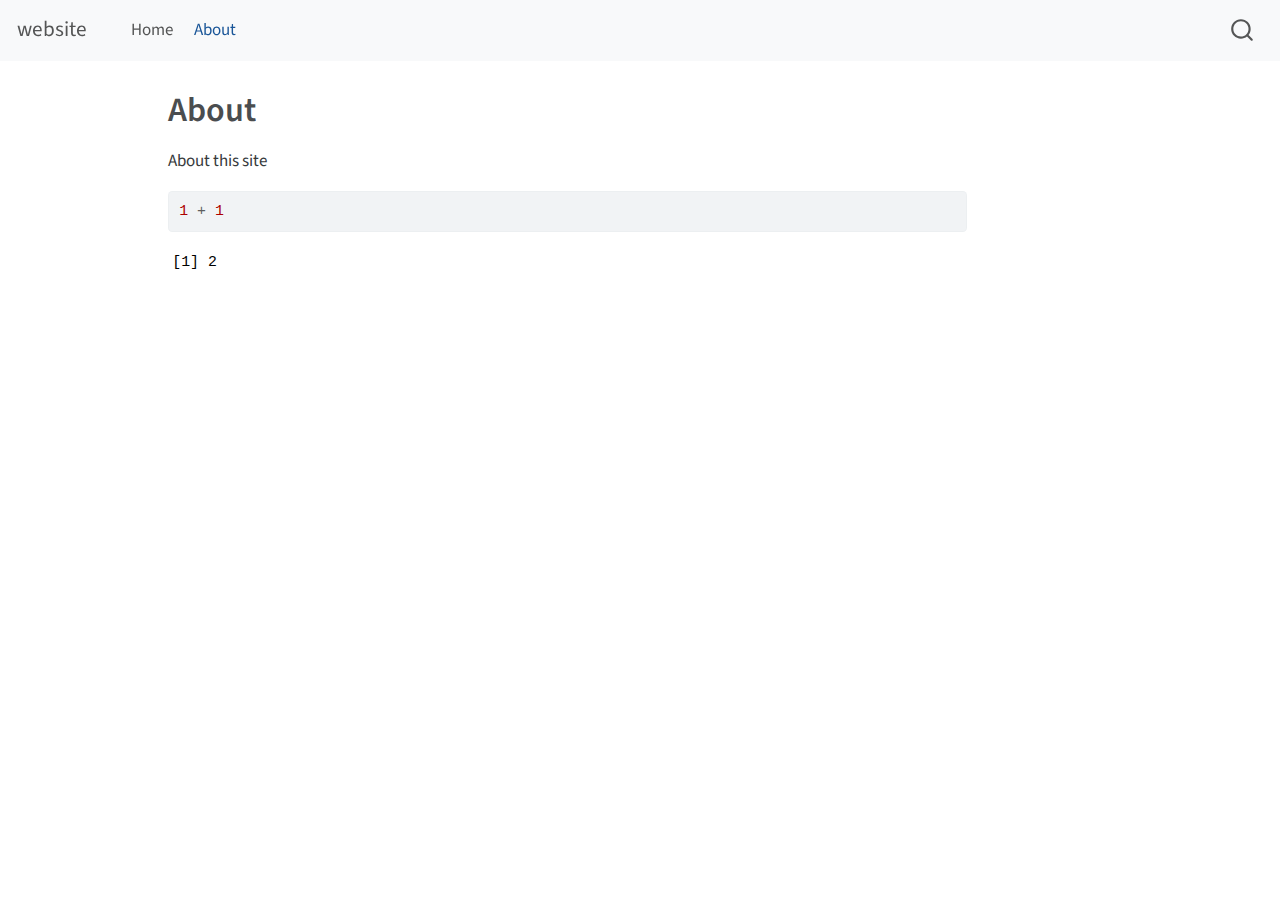
==== docs/about.html @ 20e7b468 "Initial commit" ====
<!DOCTYPE html>
<html xmlns="http://www.w3.org/1999/xhtml" lang="en" xml:lang="en"><head>

<meta charset="utf-8">
<meta name="generator" content="quarto-1.3.361">

<meta name="viewport" content="width=device-width, initial-scale=1.0, user-scalable=yes">


<title>website - About</title>
<style>
code{white-space: pre-wrap;}
span.smallcaps{font-variant: small-caps;}
div.columns{display: flex; gap: min(4vw, 1.5em);}
div.column{flex: auto; overflow-x: auto;}
div.hanging-indent{margin-left: 1.5em; text-indent: -1.5em;}
ul.task-list{list-style: none;}
ul.task-list li input[type="checkbox"] {
  width: 0.8em;
  margin: 0 0.8em 0.2em -1em; /* quarto-specific, see https://github.com/quarto-dev/quarto-cli/issues/4556 */ 
  vertical-align: middle;
}
/* CSS for syntax highlighting */
pre > code.sourceCode { white-space: pre; position: relative; }
pre > code.sourceCode > span { display: inline-block; line-height: 1.25; }
pre > code.sourceCode > span:empty { height: 1.2em; }
.sourceCode { overflow: visible; }
code.sourceCode > span { color: inherit; text-decoration: inherit; }
div.sourceCode { margin: 1em 0; }
pre.sourceCode { margin: 0; }
@media screen {
div.sourceCode { overflow: auto; }
}
@media print {
pre > code.sourceCode { white-space: pre-wrap; }
pre > code.sourceCode > span { text-indent: -5em; padding-left: 5em; }
}
pre.numberSource code
  { counter-reset: source-line 0; }
pre.numberSource code > span
  { position: relative; left: -4em; counter-increment: source-line; }
pre.numberSource code > span > a:first-child::before
  { content: counter(source-line);
    position: relative; left: -1em; text-align: right; vertical-align: baseline;
    border: none; display: inline-block;
    -webkit-touch-callout: none; -webkit-user-select: none;
    -khtml-user-select: none; -moz-user-select: none;
    -ms-user-select: none; user-select: none;
    padding: 0 4px; width: 4em;
  }
pre.numberSource { margin-left: 3em;  padding-left: 4px; }
div.sourceCode
  {   }
@media screen {
pre > code.sourceCode > span > a:first-child::before { text-decoration: underline; }
}
</style>


<script src="site_libs/quarto-nav/quarto-nav.js"></script>
<script src="site_libs/quarto-nav/headroom.min.js"></script>
<script src="site_libs/clipboard/clipboard.min.js"></script>
<script src="site_libs/quarto-search/autocomplete.umd.js"></script>
<script src="site_libs/quarto-search/fuse.min.js"></script>
<script src="site_libs/quarto-search/quarto-search.js"></script>
<meta name="quarto:offset" content="./">
<script src="site_libs/quarto-html/quarto.js"></script>
<script src="site_libs/quarto-html/popper.min.js"></script>
<script src="site_libs/quarto-html/tippy.umd.min.js"></script>
<script src="site_libs/quarto-html/anchor.min.js"></script>
<link href="site_libs/quarto-html/tippy.css" rel="stylesheet">
<link href="site_libs/quarto-html/quarto-syntax-highlighting.css" rel="stylesheet" id="quarto-text-highlighting-styles">
<script src="site_libs/bootstrap/bootstrap.min.js"></script>
<link href="site_libs/bootstrap/bootstrap-icons.css" rel="stylesheet">
<link href="site_libs/bootstrap/bootstrap.min.css" rel="stylesheet" id="quarto-bootstrap" data-mode="light">
<script id="quarto-search-options" type="application/json">{
  "location": "navbar",
  "copy-button": false,
  "collapse-after": 3,
  "panel-placement": "end",
  "type": "overlay",
  "limit": 20,
  "language": {
    "search-no-results-text": "No results",
    "search-matching-documents-text": "matching documents",
    "search-copy-link-title": "Copy link to search",
    "search-hide-matches-text": "Hide additional matches",
    "search-more-match-text": "more match in this document",
    "search-more-matches-text": "more matches in this document",
    "search-clear-button-title": "Clear",
    "search-detached-cancel-button-title": "Cancel",
    "search-submit-button-title": "Submit",
    "search-label": "Search"
  }
}</script>


<link rel="stylesheet" href="styles.css">
</head>

<body class="nav-fixed">

<div id="quarto-search-results"></div>
  <header id="quarto-header" class="headroom fixed-top">
    <nav class="navbar navbar-expand-lg navbar-dark ">
      <div class="navbar-container container-fluid">
      <div class="navbar-brand-container">
    <a class="navbar-brand" href="./index.html">
    <span class="navbar-title">website</span>
    </a>
  </div>
            <div id="quarto-search" class="" title="Search"></div>
          <button class="navbar-toggler" type="button" data-bs-toggle="collapse" data-bs-target="#navbarCollapse" aria-controls="navbarCollapse" aria-expanded="false" aria-label="Toggle navigation" onclick="if (window.quartoToggleHeadroom) { window.quartoToggleHeadroom(); }">
  <span class="navbar-toggler-icon"></span>
</button>
          <div class="collapse navbar-collapse" id="navbarCollapse">
            <ul class="navbar-nav navbar-nav-scroll me-auto">
  <li class="nav-item">
    <a class="nav-link" href="./index.html" rel="" target="">
 <span class="menu-text">Home</span></a>
  </li>  
  <li class="nav-item">
    <a class="nav-link active" href="./about.html" rel="" target="" aria-current="page">
 <span class="menu-text">About</span></a>
  </li>  
</ul>
            <div class="quarto-navbar-tools ms-auto">
</div>
          </div> <!-- /navcollapse -->
      </div> <!-- /container-fluid -->
    </nav>
</header>
<!-- content -->
<div id="quarto-content" class="quarto-container page-columns page-rows-contents page-layout-article page-navbar">
<!-- sidebar -->
<!-- margin-sidebar -->
    <div id="quarto-margin-sidebar" class="sidebar margin-sidebar">
        
    </div>
<!-- main -->
<main class="content" id="quarto-document-content">

<header id="title-block-header" class="quarto-title-block default">
<div class="quarto-title">
<h1 class="title">About</h1>
</div>



<div class="quarto-title-meta">

    
  
    
  </div>
  

</header>

<p>About this site</p>
<div class="cell">
<div class="sourceCode cell-code" id="cb1"><pre class="sourceCode r code-with-copy"><code class="sourceCode r"><span id="cb1-1"><a href="#cb1-1" aria-hidden="true" tabindex="-1"></a><span class="dv">1</span> <span class="sc">+</span> <span class="dv">1</span></span></code><button title="Copy to Clipboard" class="code-copy-button"><i class="bi"></i></button></pre></div>
<div class="cell-output cell-output-stdout">
<pre><code>[1] 2</code></pre>
</div>
</div>



</main> <!-- /main -->
<script id="quarto-html-after-body" type="application/javascript">
window.document.addEventListener("DOMContentLoaded", function (event) {
  const toggleBodyColorMode = (bsSheetEl) => {
    const mode = bsSheetEl.getAttribute("data-mode");
    const bodyEl = window.document.querySelector("body");
    if (mode === "dark") {
      bodyEl.classList.add("quarto-dark");
      bodyEl.classList.remove("quarto-light");
    } else {
      bodyEl.classList.add("quarto-light");
      bodyEl.classList.remove("quarto-dark");
    }
  }
  const toggleBodyColorPrimary = () => {
    const bsSheetEl = window.document.querySelector("link#quarto-bootstrap");
    if (bsSheetEl) {
      toggleBodyColorMode(bsSheetEl);
    }
  }
  toggleBodyColorPrimary();  
  const icon = "";
  const anchorJS = new window.AnchorJS();
  anchorJS.options = {
    placement: 'right',
    icon: icon
  };
  anchorJS.add('.anchored');
  const isCodeAnnotation = (el) => {
    for (const clz of el.classList) {
      if (clz.startsWith('code-annotation-')) {                     
        return true;
      }
    }
    return false;
  }
  const clipboard = new window.ClipboardJS('.code-copy-button', {
    text: function(trigger) {
      const codeEl = trigger.previousElementSibling.cloneNode(true);
      for (const childEl of codeEl.children) {
        if (isCodeAnnotation(childEl)) {
          childEl.remove();
        }
      }
      return codeEl.innerText;
    }
  });
  clipboard.on('success', function(e) {
    // button target
    const button = e.trigger;
    // don't keep focus
    button.blur();
    // flash "checked"
    button.classList.add('code-copy-button-checked');
    var currentTitle = button.getAttribute("title");
    button.setAttribute("title", "Copied!");
    let tooltip;
    if (window.bootstrap) {
      button.setAttribute("data-bs-toggle", "tooltip");
      button.setAttribute("data-bs-placement", "left");
      button.setAttribute("data-bs-title", "Copied!");
      tooltip = new bootstrap.Tooltip(button, 
        { trigger: "manual", 
          customClass: "code-copy-button-tooltip",
          offset: [0, -8]});
      tooltip.show();    
    }
    setTimeout(function() {
      if (tooltip) {
        tooltip.hide();
        button.removeAttribute("data-bs-title");
        button.removeAttribute("data-bs-toggle");
        button.removeAttribute("data-bs-placement");
      }
      button.setAttribute("title", currentTitle);
      button.classList.remove('code-copy-button-checked');
    }, 1000);
    // clear code selection
    e.clearSelection();
  });
  function tippyHover(el, contentFn) {
    const config = {
      allowHTML: true,
      content: contentFn,
      maxWidth: 500,
      delay: 100,
      arrow: false,
      appendTo: function(el) {
          return el.parentElement;
      },
      interactive: true,
      interactiveBorder: 10,
      theme: 'quarto',
      placement: 'bottom-start'
    };
    window.tippy(el, config); 
  }
  const noterefs = window.document.querySelectorAll('a[role="doc-noteref"]');
  for (var i=0; i<noterefs.length; i++) {
    const ref = noterefs[i];
    tippyHover(ref, function() {
      // use id or data attribute instead here
      let href = ref.getAttribute('data-footnote-href') || ref.getAttribute('href');
      try { href = new URL(href).hash; } catch {}
      const id = href.replace(/^#\/?/, "");
      const note = window.document.getElementById(id);
      return note.innerHTML;
    });
  }
      let selectedAnnoteEl;
      const selectorForAnnotation = ( cell, annotation) => {
        let cellAttr = 'data-code-cell="' + cell + '"';
        let lineAttr = 'data-code-annotation="' +  annotation + '"';
        const selector = 'span[' + cellAttr + '][' + lineAttr + ']';
        return selector;
      }
      const selectCodeLines = (annoteEl) => {
        const doc = window.document;
        const targetCell = annoteEl.getAttribute("data-target-cell");
        const targetAnnotation = annoteEl.getAttribute("data-target-annotation");
        const annoteSpan = window.document.querySelector(selectorForAnnotation(targetCell, targetAnnotation));
        const lines = annoteSpan.getAttribute("data-code-lines").split(",");
        const lineIds = lines.map((line) => {
          return targetCell + "-" + line;
        })
        let top = null;
        let height = null;
        let parent = null;
        if (lineIds.length > 0) {
            //compute the position of the single el (top and bottom and make a div)
            const el = window.document.getElementById(lineIds[0]);
            top = el.offsetTop;
            height = el.offsetHeight;
            parent = el.parentElement.parentElement;
          if (lineIds.length > 1) {
            const lastEl = window.document.getElementById(lineIds[lineIds.length - 1]);
            const bottom = lastEl.offsetTop + lastEl.offsetHeight;
            height = bottom - top;
          }
          if (top !== null && height !== null && parent !== null) {
            // cook up a div (if necessary) and position it 
            let div = window.document.getElementById("code-annotation-line-highlight");
            if (div === null) {
              div = window.document.createElement("div");
              div.setAttribute("id", "code-annotation-line-highlight");
              div.style.position = 'absolute';
              parent.appendChild(div);
            }
            div.style.top = top - 2 + "px";
            div.style.height = height + 4 + "px";
            let gutterDiv = window.document.getElementById("code-annotation-line-highlight-gutter");
            if (gutterDiv === null) {
              gutterDiv = window.document.createElement("div");
              gutterDiv.setAttribute("id", "code-annotation-line-highlight-gutter");
              gutterDiv.style.position = 'absolute';
              const codeCell = window.document.getElementById(targetCell);
              const gutter = codeCell.querySelector('.code-annotation-gutter');
              gutter.appendChild(gutterDiv);
            }
            gutterDiv.style.top = top - 2 + "px";
            gutterDiv.style.height = height + 4 + "px";
          }
          selectedAnnoteEl = annoteEl;
        }
      };
      const unselectCodeLines = () => {
        const elementsIds = ["code-annotation-line-highlight", "code-annotation-line-highlight-gutter"];
        elementsIds.forEach((elId) => {
          const div = window.document.getElementById(elId);
          if (div) {
            div.remove();
          }
        });
        selectedAnnoteEl = undefined;
      };
      // Attach click handler to the DT
      const annoteDls = window.document.querySelectorAll('dt[data-target-cell]');
      for (const annoteDlNode of annoteDls) {
        annoteDlNode.addEventListener('click', (event) => {
          const clickedEl = event.target;
          if (clickedEl !== selectedAnnoteEl) {
            unselectCodeLines();
            const activeEl = window.document.querySelector('dt[data-target-cell].code-annotation-active');
            if (activeEl) {
              activeEl.classList.remove('code-annotation-active');
            }
            selectCodeLines(clickedEl);
            clickedEl.classList.add('code-annotation-active');
          } else {
            // Unselect the line
            unselectCodeLines();
            clickedEl.classList.remove('code-annotation-active');
          }
        });
      }
  const findCites = (el) => {
    const parentEl = el.parentElement;
    if (parentEl) {
      const cites = parentEl.dataset.cites;
      if (cites) {
        return {
          el,
          cites: cites.split(' ')
        };
      } else {
        return findCites(el.parentElement)
      }
    } else {
      return undefined;
    }
  };
  var bibliorefs = window.document.querySelectorAll('a[role="doc-biblioref"]');
  for (var i=0; i<bibliorefs.length; i++) {
    const ref = bibliorefs[i];
    const citeInfo = findCites(ref);
    if (citeInfo) {
      tippyHover(citeInfo.el, function() {
        var popup = window.document.createElement('div');
        citeInfo.cites.forEach(function(cite) {
          var citeDiv = window.document.createElement('div');
          citeDiv.classList.add('hanging-indent');
          citeDiv.classList.add('csl-entry');
          var biblioDiv = window.document.getElementById('ref-' + cite);
          if (biblioDiv) {
            citeDiv.innerHTML = biblioDiv.innerHTML;
          }
          popup.appendChild(citeDiv);
        });
        return popup.innerHTML;
      });
    }
  }
});
</script>
</div> <!-- /content -->



</body></html>
---- docs/site_libs/quarto-html/tippy.css ----
.tippy-box[data-animation=fade][data-state=hidden]{opacity:0}[data-tippy-root]{max-width:calc(100vw - 10px)}.tippy-box{position:relative;background-color:#333;color:#fff;border-radius:4px;font-size:14px;line-height:1.4;white-space:normal;outline:0;transition-property:transform,visibility,opacity}.tippy-box[data-placement^=top]>.tippy-arrow{bottom:0}.tippy-box[data-placement^=top]>.tippy-arrow:before{bottom:-7px;left:0;border-width:8px 8px 0;border-top-color:initial;transform-origin:center top}.tippy-box[data-placement^=bottom]>.tippy-arrow{top:0}.tippy-box[data-placement^=bottom]>.tippy-arrow:before{top:-7px;left:0;border-width:0 8px 8px;border-bottom-color:initial;transform-origin:center bottom}.tippy-box[data-placement^=left]>.tippy-arrow{right:0}.tippy-box[data-placement^=left]>.tippy-arrow:before{border-width:8px 0 8px 8px;border-left-color:initial;right:-7px;transform-origin:center left}.tippy-box[data-placement^=right]>.tippy-arrow{left:0}.tippy-box[data-placement^=right]>.tippy-arrow:before{left:-7px;border-width:8px 8px 8px 0;border-right-color:initial;transform-origin:center right}.tippy-box[data-inertia][data-state=visible]{transition-timing-function:cubic-bezier(.54,1.5,.38,1.11)}.tippy-arrow{width:16px;height:16px;color:#333}.tippy-arrow:before{content:"";position:absolute;border-color:transparent;border-style:solid}.tippy-content{position:relative;padding:5px 9px;z-index:1}
---- docs/site_libs/quarto-html/quarto-syntax-highlighting.css ----
/* quarto syntax highlight colors */
:root {
  --quarto-hl-ot-color: #003B4F;
  --quarto-hl-at-color: #657422;
  --quarto-hl-ss-color: #20794D;
  --quarto-hl-an-color: #5E5E5E;
  --quarto-hl-fu-color: #4758AB;
  --quarto-hl-st-color: #20794D;
  --quarto-hl-cf-color: #003B4F;
  --quarto-hl-op-color: #5E5E5E;
  --quarto-hl-er-color: #AD0000;
  --quarto-hl-bn-color: #AD0000;
  --quarto-hl-al-color: #AD0000;
  --quarto-hl-va-color: #111111;
  --quarto-hl-bu-color: inherit;
  --quarto-hl-ex-color: inherit;
  --quarto-hl-pp-color: #AD0000;
  --quarto-hl-in-color: #5E5E5E;
  --quarto-hl-vs-color: #20794D;
  --quarto-hl-wa-color: #5E5E5E;
  --quarto-hl-do-color: #5E5E5E;
  --quarto-hl-im-color: #00769E;
  --quarto-hl-ch-color: #20794D;
  --quarto-hl-dt-color: #AD0000;
  --quarto-hl-fl-color: #AD0000;
  --quarto-hl-co-color: #5E5E5E;
  --quarto-hl-cv-color: #5E5E5E;
  --quarto-hl-cn-color: #8f5902;
  --quarto-hl-sc-color: #5E5E5E;
  --quarto-hl-dv-color: #AD0000;
  --quarto-hl-kw-color: #003B4F;
}

/* other quarto variables */
:root {
  --quarto-font-monospace: SFMono-Regular, Menlo, Monaco, Consolas, "Liberation Mono", "Courier New", monospace;
}

pre > code.sourceCode > span {
  color: #003B4F;
}

code span {
  color: #003B4F;
}

code.sourceCode > span {
  color: #003B4F;
}

div.sourceCode,
div.sourceCode pre.sourceCode {
  color: #003B4F;
}

code span.ot {
  color: #003B4F;
  font-style: inherit;
}

code span.at {
  color: #657422;
  font-style: inherit;
}

code span.ss {
  color: #20794D;
  font-style: inherit;
}

code span.an {
  color: #5E5E5E;
  font-style: inherit;
}

code span.fu {
  color: #4758AB;
  font-style: inherit;
}

code span.st {
  color: #20794D;
  font-style: inherit;
}

code span.cf {
  color: #003B4F;
  font-style: inherit;
}

code span.op {
  color: #5E5E5E;
  font-style: inherit;
}

code span.er {
  color: #AD0000;
  font-style: inherit;
}

code span.bn {
  color: #AD0000;
  font-style: inherit;
}

code span.al {
  color: #AD0000;
  font-style: inherit;
}

code span.va {
  color: #111111;
  font-style: inherit;
}

code span.bu {
  font-style: inherit;
}

code span.ex {
  font-style: inherit;
}

code span.pp {
  color: #AD0000;
  font-style: inherit;
}

code span.in {
  color: #5E5E5E;
  font-style: inherit;
}

code span.vs {
  color: #20794D;
  font-style: inherit;
}

code span.wa {
  color: #5E5E5E;
  font-style: italic;
}

code span.do {
  color: #5E5E5E;
  font-style: italic;
}

code span.im {
  color: #00769E;
  font-style: inherit;
}

code span.ch {
  color: #20794D;
  font-style: inherit;
}

code span.dt {
  color: #AD0000;
  font-style: inherit;
}

code span.fl {
  color: #AD0000;
  font-style: inherit;
}

code span.co {
  color: #5E5E5E;
  font-style: inherit;
}

code span.cv {
  color: #5E5E5E;
  font-style: italic;
}

code span.cn {
  color: #8f5902;
  font-style: inherit;
}

code span.sc {
  color: #5E5E5E;
  font-style: inherit;
}

code span.dv {
  color: #AD0000;
  font-style: inherit;
}

code span.kw {
  color: #003B4F;
  font-style: inherit;
}

.prevent-inlining {
  content: "</";
}

/*# sourceMappingURL=debc5d5d77c3f9108843748ff7464032.css.map */
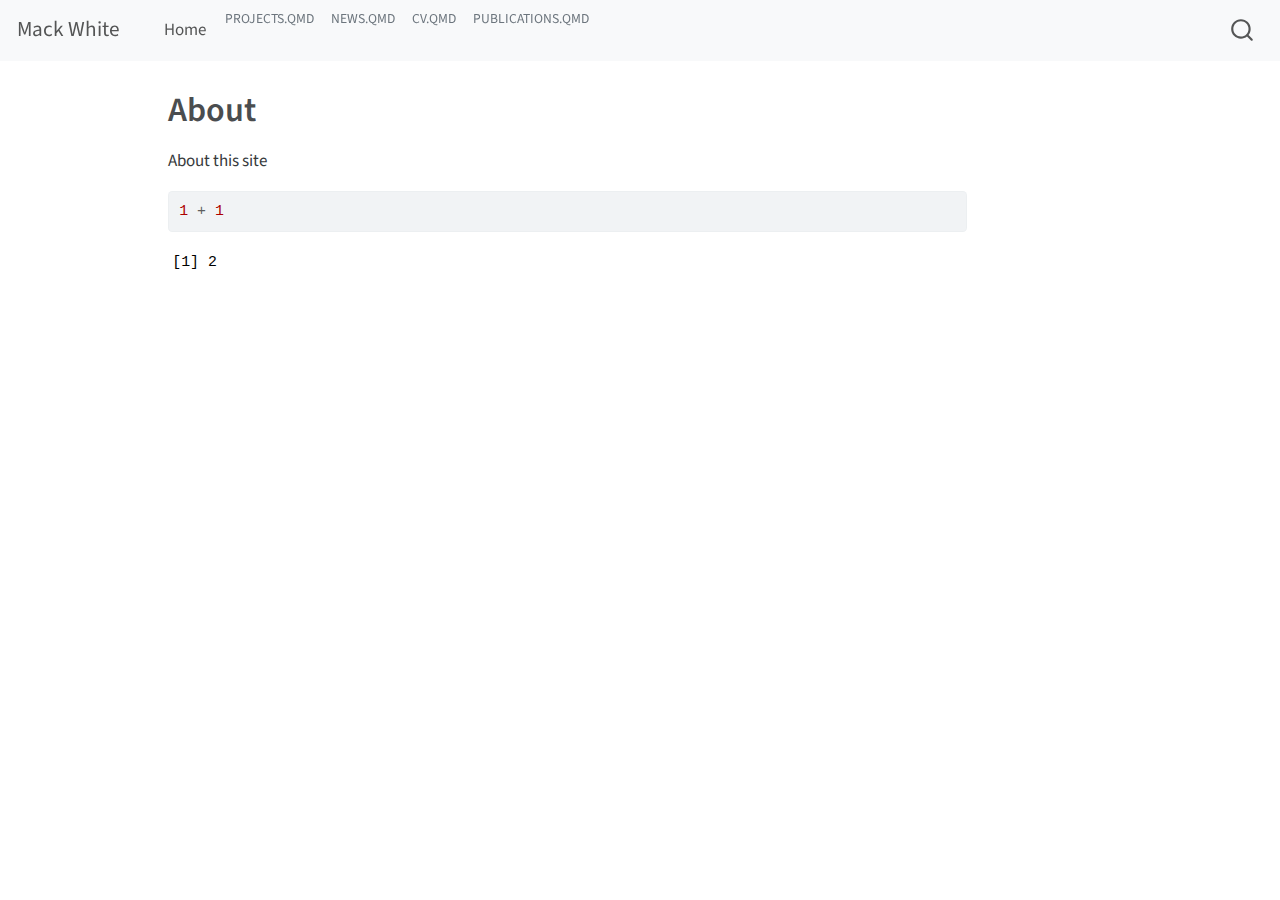
==== commit 4f446e72: "rendering to see if changes saved" ====
--- a/docs/about.html
+++ b/docs/about.html
@@ -7,7 +7,7 @@
 <meta name="viewport" content="width=device-width, initial-scale=1.0, user-scalable=yes">
 
 
-<title>website - About</title>
+<title>Mack White - About</title>
 <style>
 code{white-space: pre-wrap;}
 span.smallcaps{font-variant: small-caps;}
@@ -106,7 +106,7 @@
       <div class="navbar-container container-fluid">
       <div class="navbar-brand-container">
     <a class="navbar-brand" href="./index.html">
-    <span class="navbar-title">website</span>
+    <span class="navbar-title">Mack White</span>
     </a>
   </div>
             <div id="quarto-search" class="" title="Search"></div>
@@ -119,10 +119,14 @@
     <a class="nav-link" href="./index.html" rel="" target="">
  <span class="menu-text">Home</span></a>
   </li>  
-  <li class="nav-item">
-    <a class="nav-link active" href="./about.html" rel="" target="" aria-current="page">
- <span class="menu-text">About</span></a>
-  </li>  
+  <li class="dropdown-header">
+ <span class="menu-text">Projects.qmd</span></li>
+  <li class="dropdown-header">
+ <span class="menu-text">News.qmd</span></li>
+  <li class="dropdown-header">
+ <span class="menu-text">CV.qmd</span></li>
+  <li class="dropdown-header">
+ <span class="menu-text">Publications.qmd</span></li>
 </ul>
             <div class="quarto-navbar-tools ms-auto">
 </div>
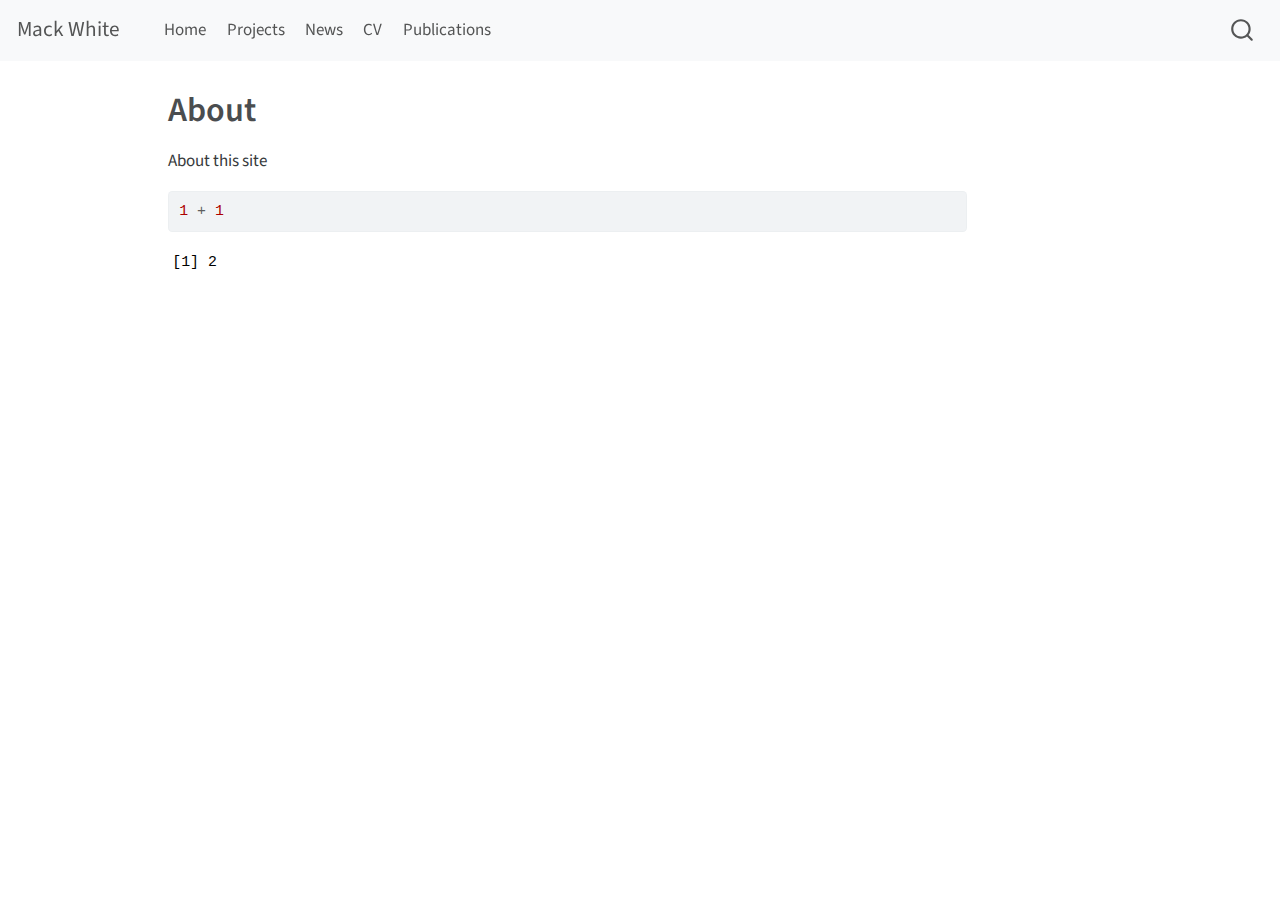
==== commit 0fcc29d9: "rendering new website attibutes" ====
--- a/docs/about.html
+++ b/docs/about.html
@@ -119,14 +119,22 @@
     <a class="nav-link" href="./index.html" rel="" target="">
  <span class="menu-text">Home</span></a>
   </li>  
-  <li class="dropdown-header">
- <span class="menu-text">Projects.qmd</span></li>
-  <li class="dropdown-header">
- <span class="menu-text">News.qmd</span></li>
-  <li class="dropdown-header">
- <span class="menu-text">CV.qmd</span></li>
-  <li class="dropdown-header">
- <span class="menu-text">Publications.qmd</span></li>
+  <li class="nav-item">
+    <a class="nav-link" href="./Projects.html" rel="" target="">
+ <span class="menu-text">Projects</span></a>
+  </li>  
+  <li class="nav-item">
+    <a class="nav-link" href="./News.html" rel="" target="">
+ <span class="menu-text">News</span></a>
+  </li>  
+  <li class="nav-item">
+    <a class="nav-link" href="./CV.html" rel="" target="">
+ <span class="menu-text">CV</span></a>
+  </li>  
+  <li class="nav-item">
+    <a class="nav-link" href="./Publications.html" rel="" target="">
+ <span class="menu-text">Publications</span></a>
+  </li>  
 </ul>
             <div class="quarto-navbar-tools ms-auto">
 </div>
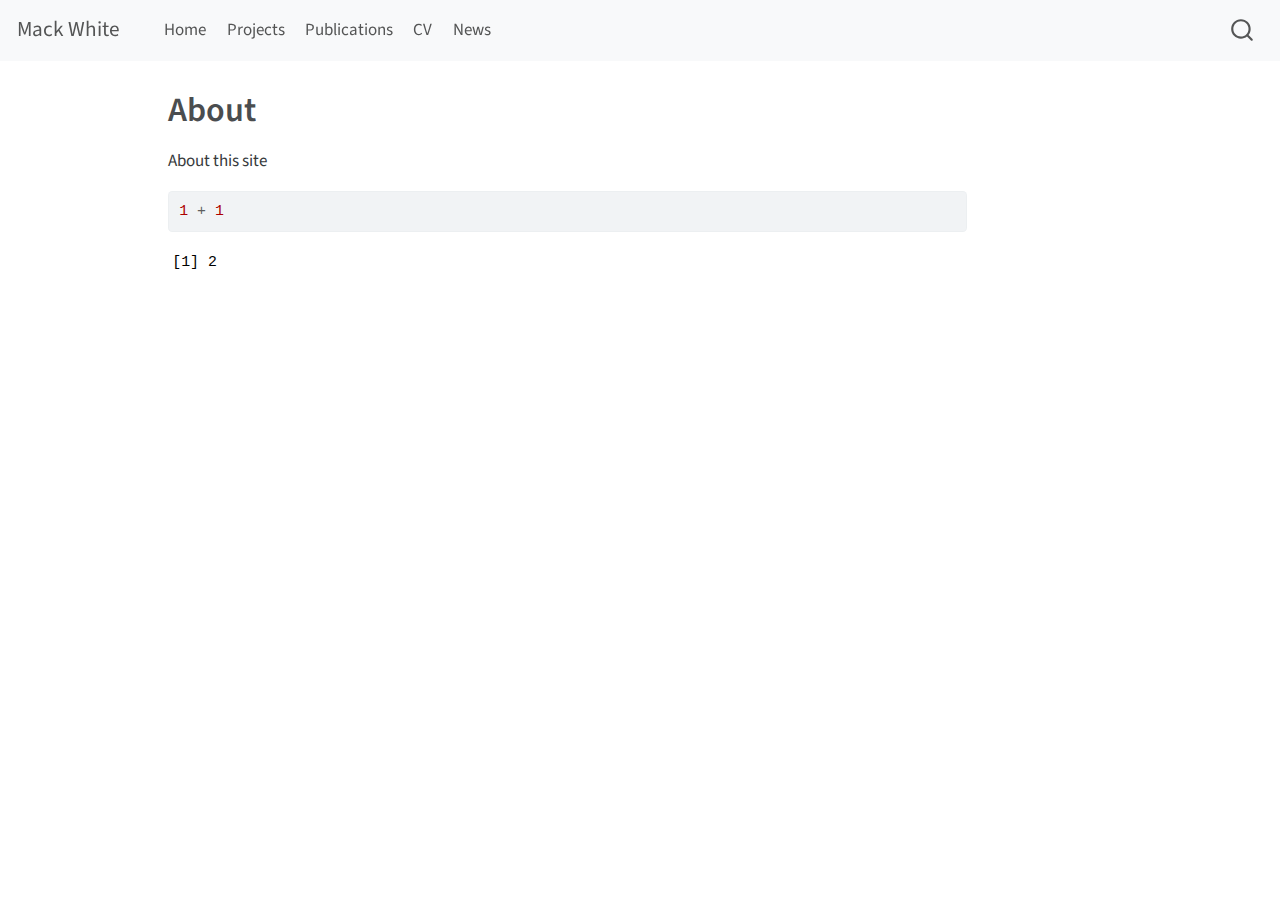
==== commit ba481189: "rendering yml" ====
--- a/docs/about.html
+++ b/docs/about.html
@@ -124,16 +124,16 @@
  <span class="menu-text">Projects</span></a>
   </li>  
   <li class="nav-item">
-    <a class="nav-link" href="./News.html" rel="" target="">
- <span class="menu-text">News</span></a>
+    <a class="nav-link" href="./Research.html" rel="" target="">
+ <span class="menu-text">Publications</span></a>
   </li>  
   <li class="nav-item">
     <a class="nav-link" href="./CV.html" rel="" target="">
  <span class="menu-text">CV</span></a>
   </li>  
   <li class="nav-item">
-    <a class="nav-link" href="./Publications.html" rel="" target="">
- <span class="menu-text">Publications</span></a>
+    <a class="nav-link" href="./News.html" rel="" target="">
+ <span class="menu-text">News</span></a>
   </li>  
 </ul>
             <div class="quarto-navbar-tools ms-auto">
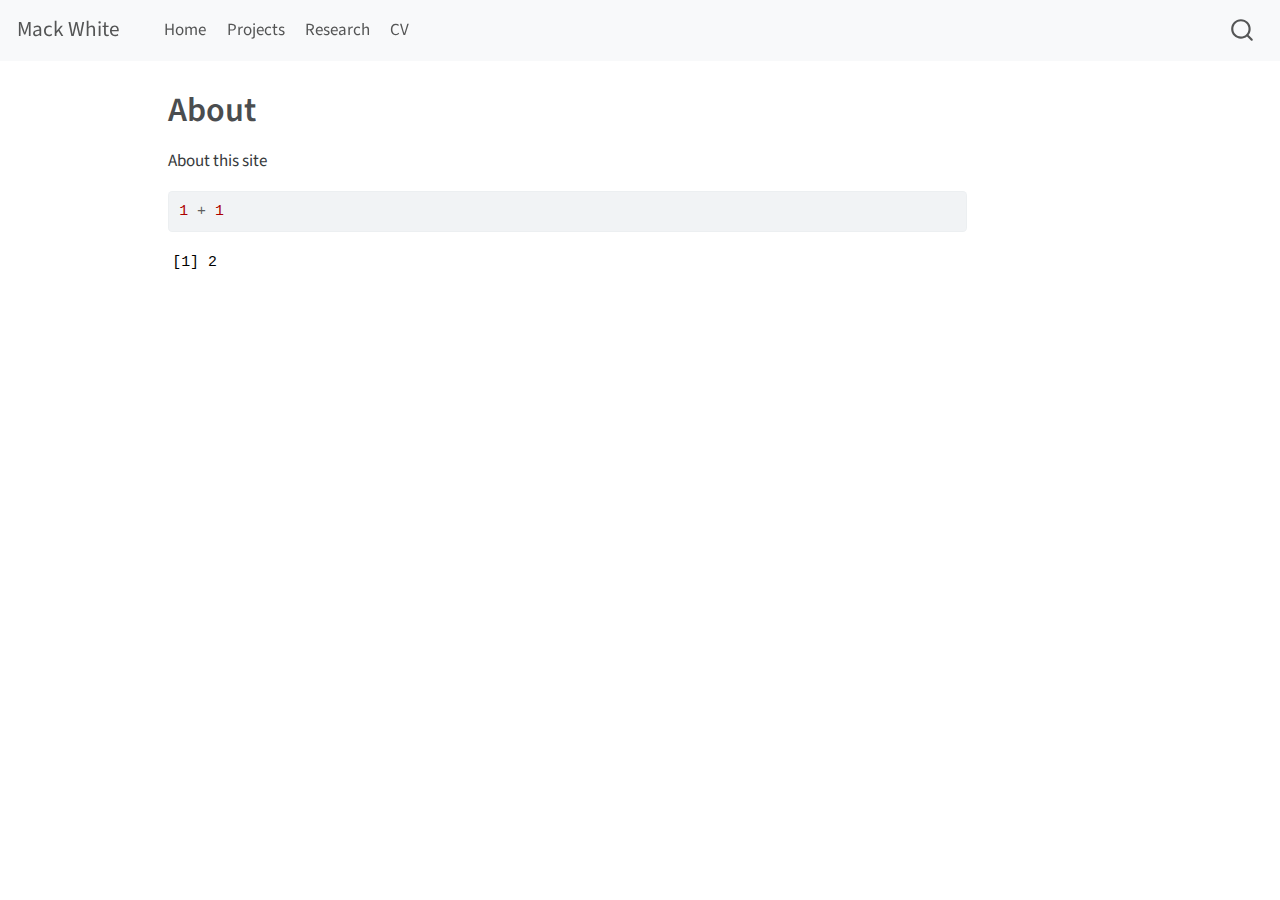
==== commit 529ed73d: "rendering everything" ====
--- a/docs/about.html
+++ b/docs/about.html
@@ -125,15 +125,11 @@
   </li>  
   <li class="nav-item">
     <a class="nav-link" href="./Research.html" rel="" target="">
- <span class="menu-text">Publications</span></a>
+ <span class="menu-text">Research</span></a>
   </li>  
   <li class="nav-item">
     <a class="nav-link" href="./CV.html" rel="" target="">
  <span class="menu-text">CV</span></a>
-  </li>  
-  <li class="nav-item">
-    <a class="nav-link" href="./News.html" rel="" target="">
- <span class="menu-text">News</span></a>
   </li>  
 </ul>
             <div class="quarto-navbar-tools ms-auto">
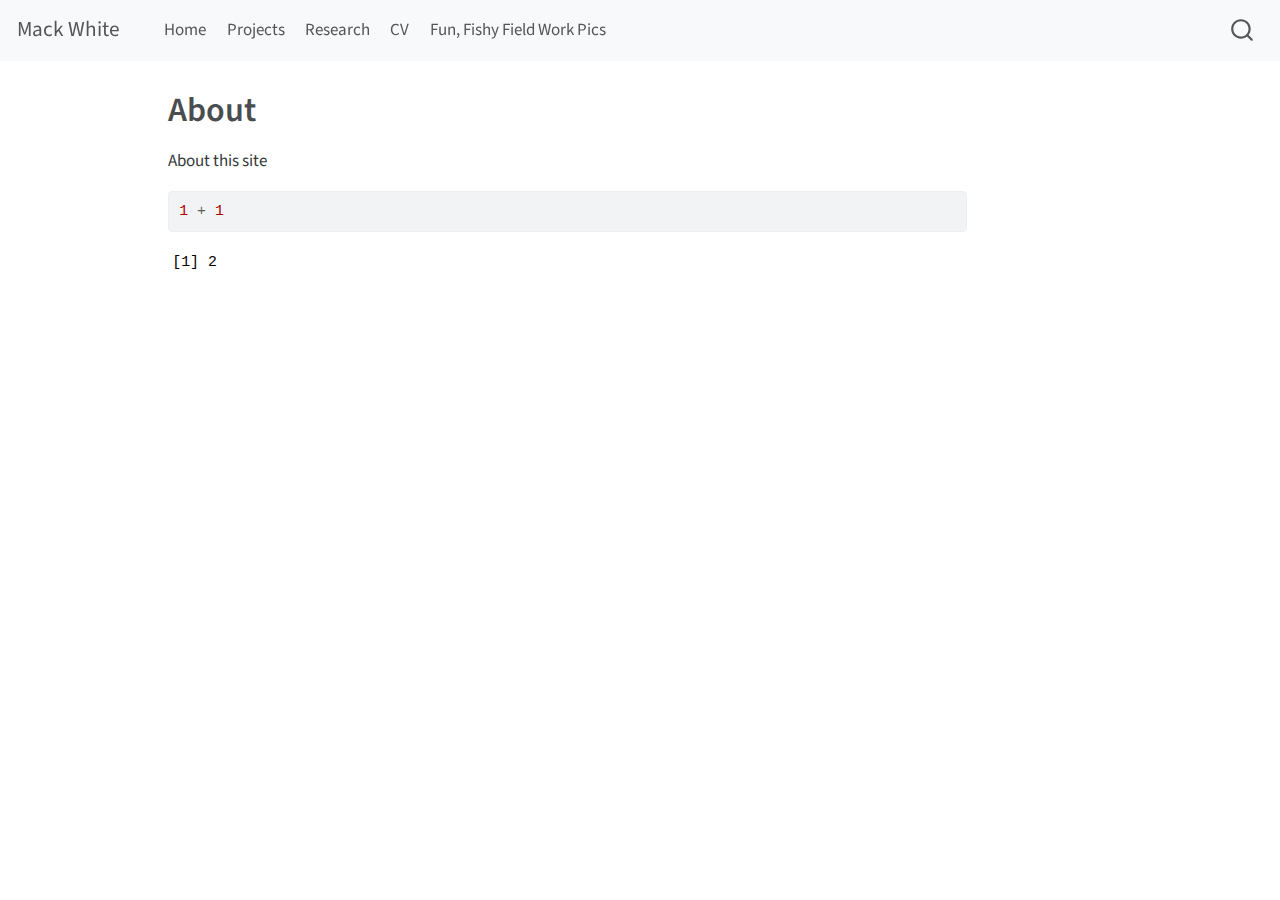
==== commit 1022c05e: "Adding Pics Document" ====
--- a/docs/about.html
+++ b/docs/about.html
@@ -130,6 +130,10 @@
   <li class="nav-item">
     <a class="nav-link" href="./CV.html" rel="" target="">
  <span class="menu-text">CV</span></a>
+  </li>  
+  <li class="nav-item">
+    <a class="nav-link" href="./Pics.html" rel="" target="">
+ <span class="menu-text">Fun, Fishy Field Work Pics</span></a>
   </li>  
 </ul>
             <div class="quarto-navbar-tools ms-auto">
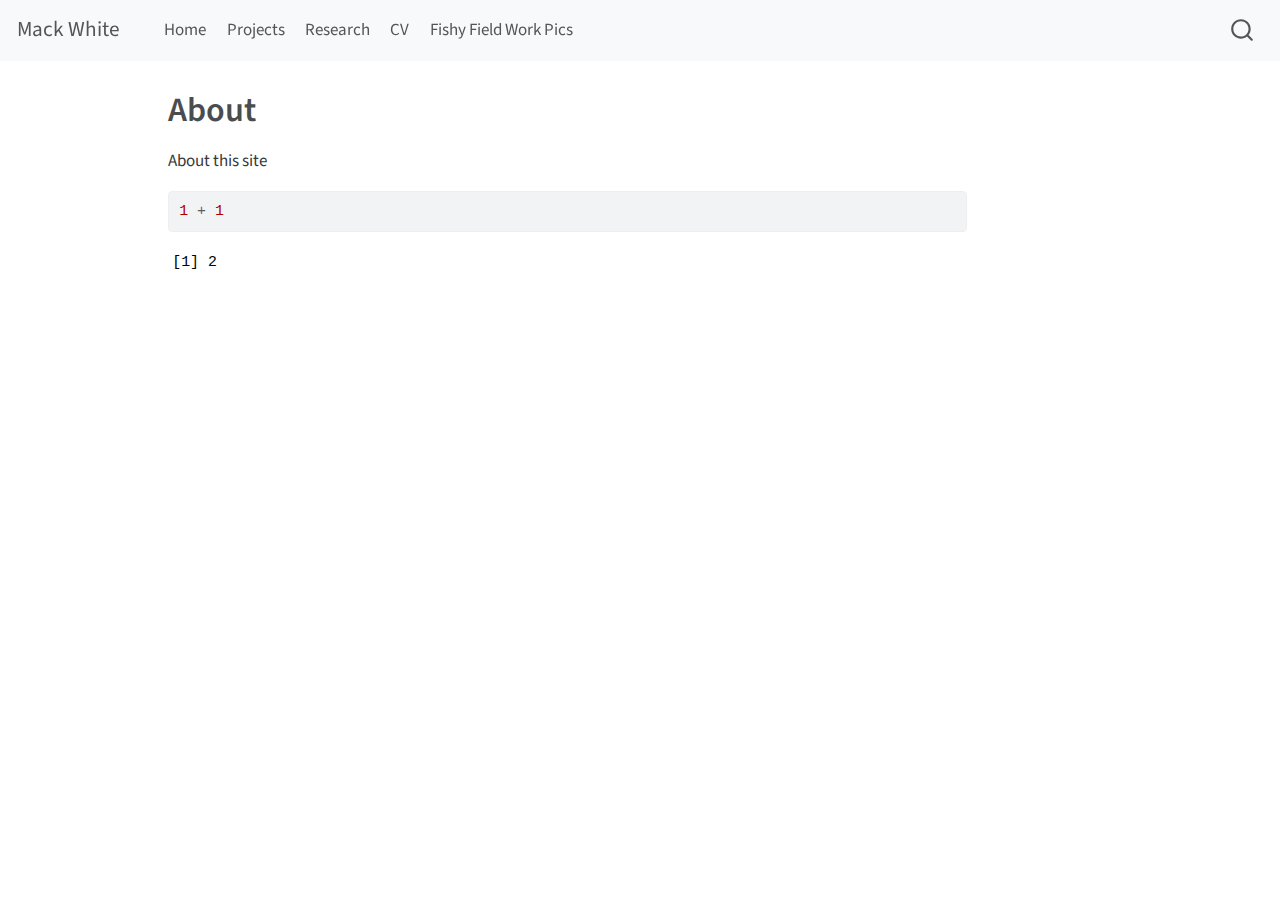
==== commit 8f4c575a: "rendering changes" ====
--- a/docs/about.html
+++ b/docs/about.html
@@ -133,7 +133,7 @@
   </li>  
   <li class="nav-item">
     <a class="nav-link" href="./Pics.html" rel="" target="">
- <span class="menu-text">Fun, Fishy Field Work Pics</span></a>
+ <span class="menu-text">Fishy Field Work Pics</span></a>
   </li>  
 </ul>
             <div class="quarto-navbar-tools ms-auto">
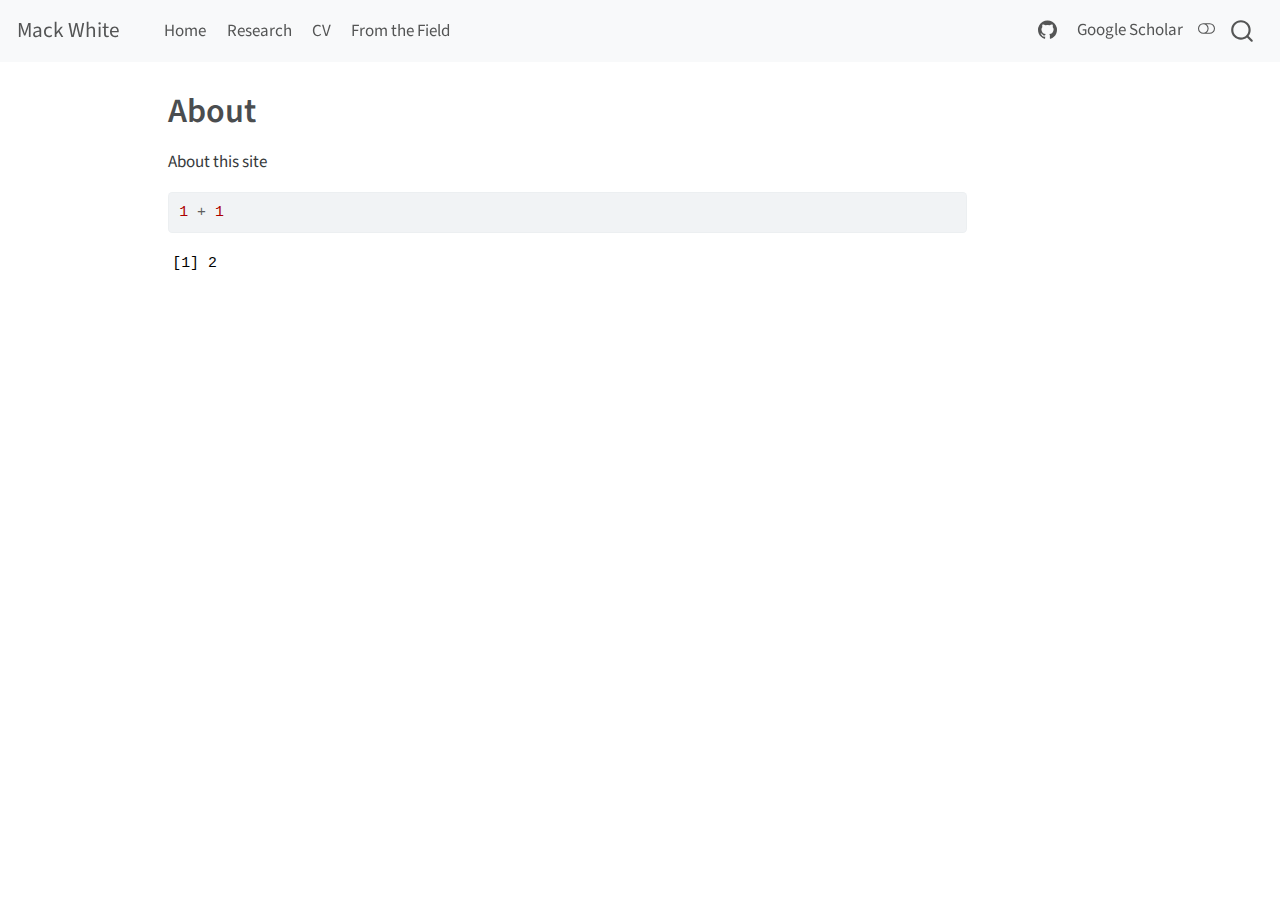
==== commit d2f6c2de: "rendering everything following final~ish~ touches to home page" ====
--- a/docs/about.html
+++ b/docs/about.html
@@ -64,15 +64,18 @@
 <script src="site_libs/quarto-search/fuse.min.js"></script>
 <script src="site_libs/quarto-search/quarto-search.js"></script>
 <meta name="quarto:offset" content="./">
+<link href="./images/fishy_logo.jpg" rel="icon" type="image/jpeg">
 <script src="site_libs/quarto-html/quarto.js"></script>
 <script src="site_libs/quarto-html/popper.min.js"></script>
 <script src="site_libs/quarto-html/tippy.umd.min.js"></script>
 <script src="site_libs/quarto-html/anchor.min.js"></script>
 <link href="site_libs/quarto-html/tippy.css" rel="stylesheet">
-<link href="site_libs/quarto-html/quarto-syntax-highlighting.css" rel="stylesheet" id="quarto-text-highlighting-styles">
+<link href="site_libs/quarto-html/quarto-syntax-highlighting.css" rel="stylesheet" class="quarto-color-scheme" id="quarto-text-highlighting-styles">
+<link href="site_libs/quarto-html/quarto-syntax-highlighting-dark.css" rel="prefetch" class="quarto-color-scheme quarto-color-alternate" id="quarto-text-highlighting-styles">
 <script src="site_libs/bootstrap/bootstrap.min.js"></script>
 <link href="site_libs/bootstrap/bootstrap-icons.css" rel="stylesheet">
-<link href="site_libs/bootstrap/bootstrap.min.css" rel="stylesheet" id="quarto-bootstrap" data-mode="light">
+<link href="site_libs/bootstrap/bootstrap.min.css" rel="stylesheet" class="quarto-color-scheme" id="quarto-bootstrap" data-mode="light">
+<link href="site_libs/bootstrap/bootstrap-dark.min.css" rel="prefetch" class="quarto-color-scheme quarto-color-alternate" id="quarto-bootstrap" data-mode="dark">
 <script id="quarto-search-options" type="application/json">{
   "location": "navbar",
   "copy-button": false,
@@ -95,7 +98,6 @@
 }</script>
 
 
-<link rel="stylesheet" href="styles.css">
 </head>
 
 <body class="nav-fixed">
@@ -120,10 +122,6 @@
  <span class="menu-text">Home</span></a>
   </li>  
   <li class="nav-item">
-    <a class="nav-link" href="./Projects.html" rel="" target="">
- <span class="menu-text">Projects</span></a>
-  </li>  
-  <li class="nav-item">
     <a class="nav-link" href="./Research.html" rel="" target="">
  <span class="menu-text">Research</span></a>
   </li>  
@@ -133,10 +131,22 @@
   </li>  
   <li class="nav-item">
     <a class="nav-link" href="./Pics.html" rel="" target="">
- <span class="menu-text">Fishy Field Work Pics</span></a>
+ <span class="menu-text">From the Field</span></a>
   </li>  
 </ul>
-            <div class="quarto-navbar-tools ms-auto">
+            <ul class="navbar-nav navbar-nav-scroll ms-auto">
+  <li class="nav-item compact">
+    <a class="nav-link" href="https://github.com/mackwhite" rel="" target=""><i class="bi bi-github" role="img">
+</i> 
+ <span class="menu-text"></span></a>
+  </li>  
+  <li class="nav-item">
+    <a class="nav-link" href="https://scholar.google.com/citations?user=hLHcmSYAAAAJ&amp;hl=en&amp;oi=sra" rel="" target="">
+ <span class="menu-text">Google Scholar</span></a>
+  </li>  
+</ul>
+            <div class="quarto-navbar-tools">
+  <a href="" class="quarto-color-scheme-toggle quarto-navigation-tool  px-1" onclick="window.quartoToggleColorScheme(); return false;" title="Toggle dark mode"><i class="bi"></i></a>
 </div>
           </div> <!-- /navcollapse -->
       </div> <!-- /container-fluid -->
@@ -200,6 +210,121 @@
     }
   }
   toggleBodyColorPrimary();  
+  const disableStylesheet = (stylesheets) => {
+    for (let i=0; i < stylesheets.length; i++) {
+      const stylesheet = stylesheets[i];
+      stylesheet.rel = 'prefetch';
+    }
+  }
+  const enableStylesheet = (stylesheets) => {
+    for (let i=0; i < stylesheets.length; i++) {
+      const stylesheet = stylesheets[i];
+      stylesheet.rel = 'stylesheet';
+    }
+  }
+  const manageTransitions = (selector, allowTransitions) => {
+    const els = window.document.querySelectorAll(selector);
+    for (let i=0; i < els.length; i++) {
+      const el = els[i];
+      if (allowTransitions) {
+        el.classList.remove('notransition');
+      } else {
+        el.classList.add('notransition');
+      }
+    }
+  }
+  const toggleColorMode = (alternate) => {
+    // Switch the stylesheets
+    const alternateStylesheets = window.document.querySelectorAll('link.quarto-color-scheme.quarto-color-alternate');
+    manageTransitions('#quarto-margin-sidebar .nav-link', false);
+    if (alternate) {
+      enableStylesheet(alternateStylesheets);
+      for (const sheetNode of alternateStylesheets) {
+        if (sheetNode.id === "quarto-bootstrap") {
+          toggleBodyColorMode(sheetNode);
+        }
+      }
+    } else {
+      disableStylesheet(alternateStylesheets);
+      toggleBodyColorPrimary();
+    }
+    manageTransitions('#quarto-margin-sidebar .nav-link', true);
+    // Switch the toggles
+    const toggles = window.document.querySelectorAll('.quarto-color-scheme-toggle');
+    for (let i=0; i < toggles.length; i++) {
+      const toggle = toggles[i];
+      if (toggle) {
+        if (alternate) {
+          toggle.classList.add("alternate");     
+        } else {
+          toggle.classList.remove("alternate");
+        }
+      }
+    }
+    // Hack to workaround the fact that safari doesn't
+    // properly recolor the scrollbar when toggling (#1455)
+    if (navigator.userAgent.indexOf('Safari') > 0 && navigator.userAgent.indexOf('Chrome') == -1) {
+      manageTransitions("body", false);
+      window.scrollTo(0, 1);
+      setTimeout(() => {
+        window.scrollTo(0, 0);
+        manageTransitions("body", true);
+      }, 40);  
+    }
+  }
+  const isFileUrl = () => { 
+    return window.location.protocol === 'file:';
+  }
+  const hasAlternateSentinel = () => {  
+    let styleSentinel = getColorSchemeSentinel();
+    if (styleSentinel !== null) {
+      return styleSentinel === "alternate";
+    } else {
+      return false;
+    }
+  }
+  const setStyleSentinel = (alternate) => {
+    const value = alternate ? "alternate" : "default";
+    if (!isFileUrl()) {
+      window.localStorage.setItem("quarto-color-scheme", value);
+    } else {
+      localAlternateSentinel = value;
+    }
+  }
+  const getColorSchemeSentinel = () => {
+    if (!isFileUrl()) {
+      const storageValue = window.localStorage.getItem("quarto-color-scheme");
+      return storageValue != null ? storageValue : localAlternateSentinel;
+    } else {
+      return localAlternateSentinel;
+    }
+  }
+  let localAlternateSentinel = 'default';
+  // Dark / light mode switch
+  window.quartoToggleColorScheme = () => {
+    // Read the current dark / light value 
+    let toAlternate = !hasAlternateSentinel();
+    toggleColorMode(toAlternate);
+    setStyleSentinel(toAlternate);
+  };
+  // Ensure there is a toggle, if there isn't float one in the top right
+  if (window.document.querySelector('.quarto-color-scheme-toggle') === null) {
+    const a = window.document.createElement('a');
+    a.classList.add('top-right');
+    a.classList.add('quarto-color-scheme-toggle');
+    a.href = "";
+    a.onclick = function() { try { window.quartoToggleColorScheme(); } catch {} return false; };
+    const i = window.document.createElement("i");
+    i.classList.add('bi');
+    a.appendChild(i);
+    window.document.body.appendChild(a);
+  }
+  // Switch to dark mode if need be
+  if (hasAlternateSentinel()) {
+    toggleColorMode(true);
+  } else {
+    toggleColorMode(false);
+  }
   const icon = "";
   const anchorJS = new window.AnchorJS();
   anchorJS.options = {
@@ -411,6 +536,20 @@
       });
     }
   }
+    var localhostRegex = new RegExp(/^(?:http|https):\/\/localhost\:?[0-9]*\//);
+      var filterRegex = new RegExp('/' + window.location.host + '/');
+    var isInternal = (href) => {
+        return filterRegex.test(href) || localhostRegex.test(href);
+    }
+    // Inspect non-navigation links and adorn them if external
+ 	var links = window.document.querySelectorAll('a[href]:not(.nav-link):not(.navbar-brand):not(.toc-action):not(.sidebar-link):not(.sidebar-item-toggle):not(.pagination-link):not(.no-external):not([aria-hidden]):not(.dropdown-item)');
+    for (var i=0; i<links.length; i++) {
+      const link = links[i];
+      if (!isInternal(link.href)) {
+          // target, if specified
+          link.setAttribute("target", "_blank");
+      }
+    }
 });
 </script>
 </div> <!-- /content -->
